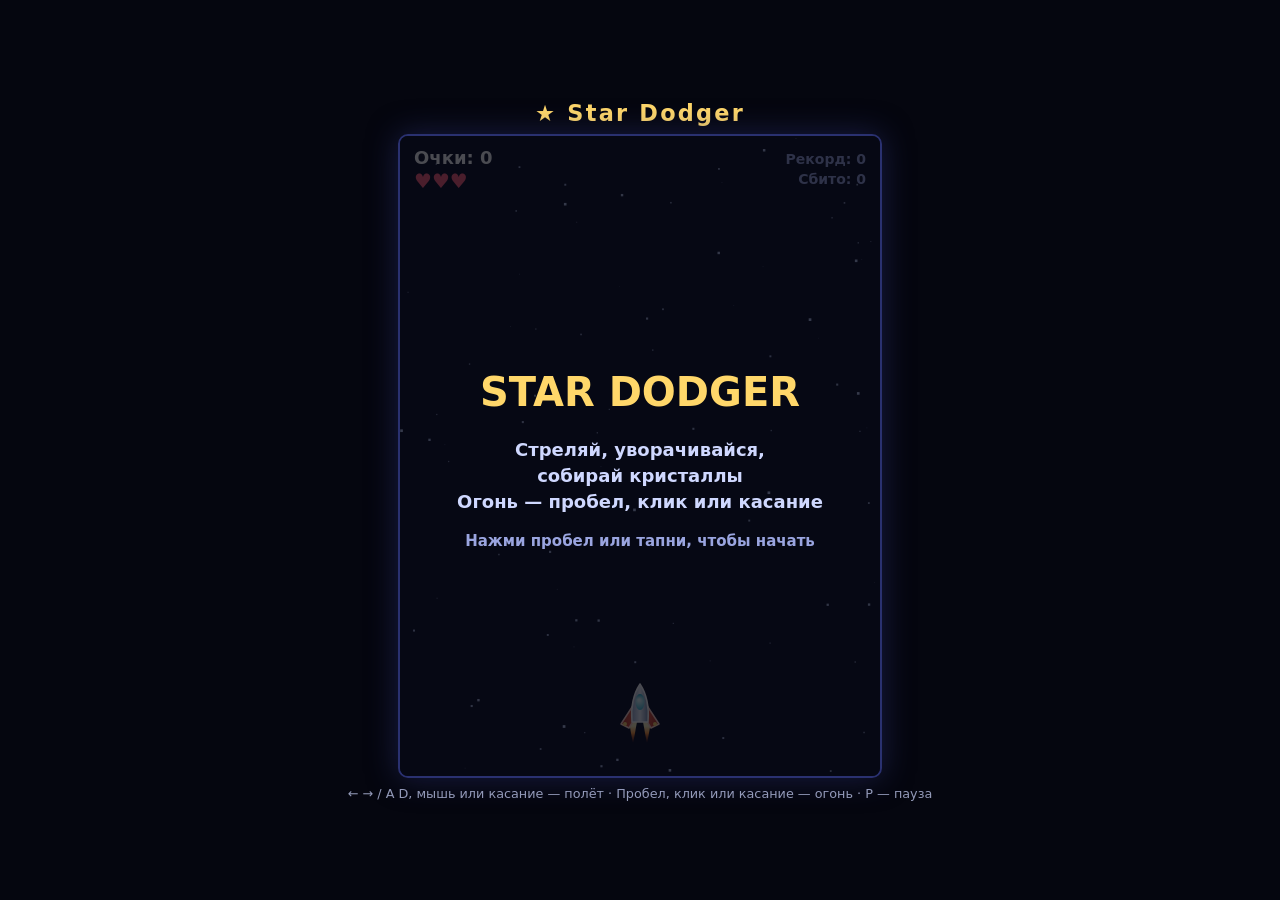
==== index.html @ bbca3571 "Add shooting: lasers, asteroid HP, lava splitting, hit effects - Hold Space, mouse button or touch t" ====
<!doctype html>
<html lang="ru">
<head>
<meta charset="utf-8">
<meta name="viewport" content="width=device-width, initial-scale=1">
<title>Star Dodger</title>
<link rel="stylesheet" href="style.css">
</head>
<body>
<main>
  <h1>★ Star Dodger</h1>
  <canvas id="game" width="480" height="640"></canvas>
  <p class="hint">← → / A D, мышь или касание — полёт · Пробел, клик или касание — огонь · P — пауза</p>
</main>
<script src="game.js"></script>
</body>
</html>
---- style.css ----
html, body { margin: 0; height: 100%; background: #05060f; color: #cfd8ff; font-family: system-ui, sans-serif; }
main { min-height: 100%; display: flex; flex-direction: column; align-items: center; justify-content: center; gap: 8px; }
h1 { margin: 0; font-size: 1.4rem; letter-spacing: .1em; color: #ffd76a; }
canvas { max-width: 96vw; max-height: 82vh; aspect-ratio: 3 / 4; background: #0a0d24; border: 2px solid #2a3170; border-radius: 10px; box-shadow: 0 0 30px #2a317088; touch-action: none; cursor: none; }
.hint { margin: 0; font-size: .8rem; opacity: .7; }
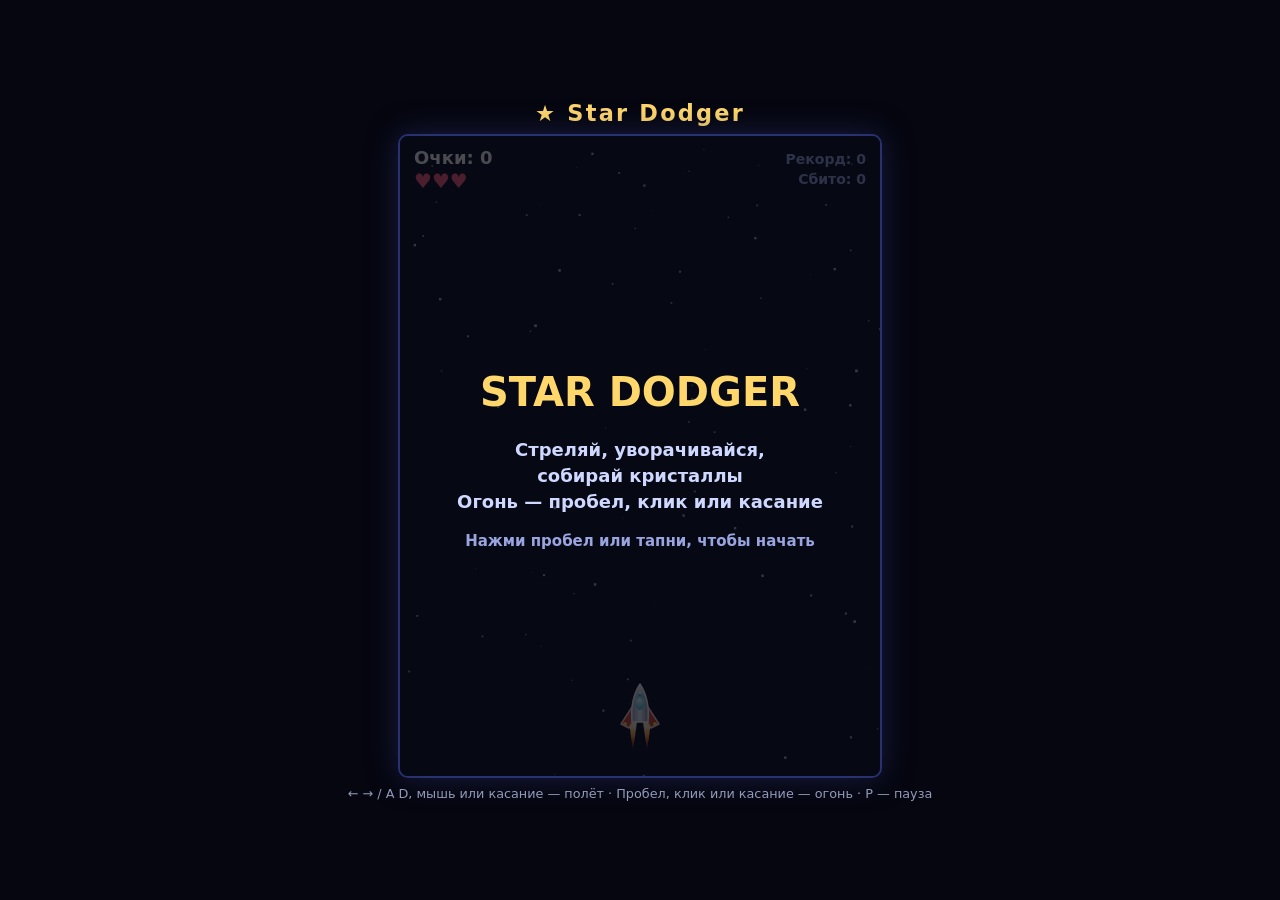
==== commit 3dfedde8: "Add global leaderboard for all players (Cloudflare KV) - Worker: /session issues signed per-game ses" ====
--- a/index.html
+++ b/index.html
@@ -10,6 +10,10 @@
 <main>
   <h1>★ Star Dodger</h1>
   <canvas id="game" width="480" height="640"></canvas>
+  <form id="nameForm" hidden>
+    <input id="nameInput" maxlength="20" placeholder="Ваше имя" autocomplete="nickname">
+    <button>В рейтинг</button>
+  </form>
   <p class="hint">← → / A D, мышь или касание — полёт · Пробел, клик или касание — огонь · P — пауза</p>
 </main>
 <script src="game.js"></script>
--- a/style.css
+++ b/style.css
@@ -3,3 +3,7 @@
 h1 { margin: 0; font-size: 1.4rem; letter-spacing: .1em; color: #ffd76a; }
 canvas { max-width: 96vw; max-height: 82vh; aspect-ratio: 3 / 4; background: #0a0d24; border: 2px solid #2a3170; border-radius: 10px; box-shadow: 0 0 30px #2a317088; touch-action: none; cursor: none; }
 .hint { margin: 0; font-size: .8rem; opacity: .7; }
+#nameForm { display: flex; gap: 8px; }
+#nameForm[hidden] { display: none; }
+#nameForm input, #nameForm button { font: inherit; font-size: 1rem; padding: 8px 12px; border-radius: 8px; border: 2px solid #2a3170; background: #0a0d24; color: #cfd8ff; }
+#nameForm button { background: #ffd76a; color: #05060f; border-color: #ffd76a; font-weight: bold; cursor: pointer; }
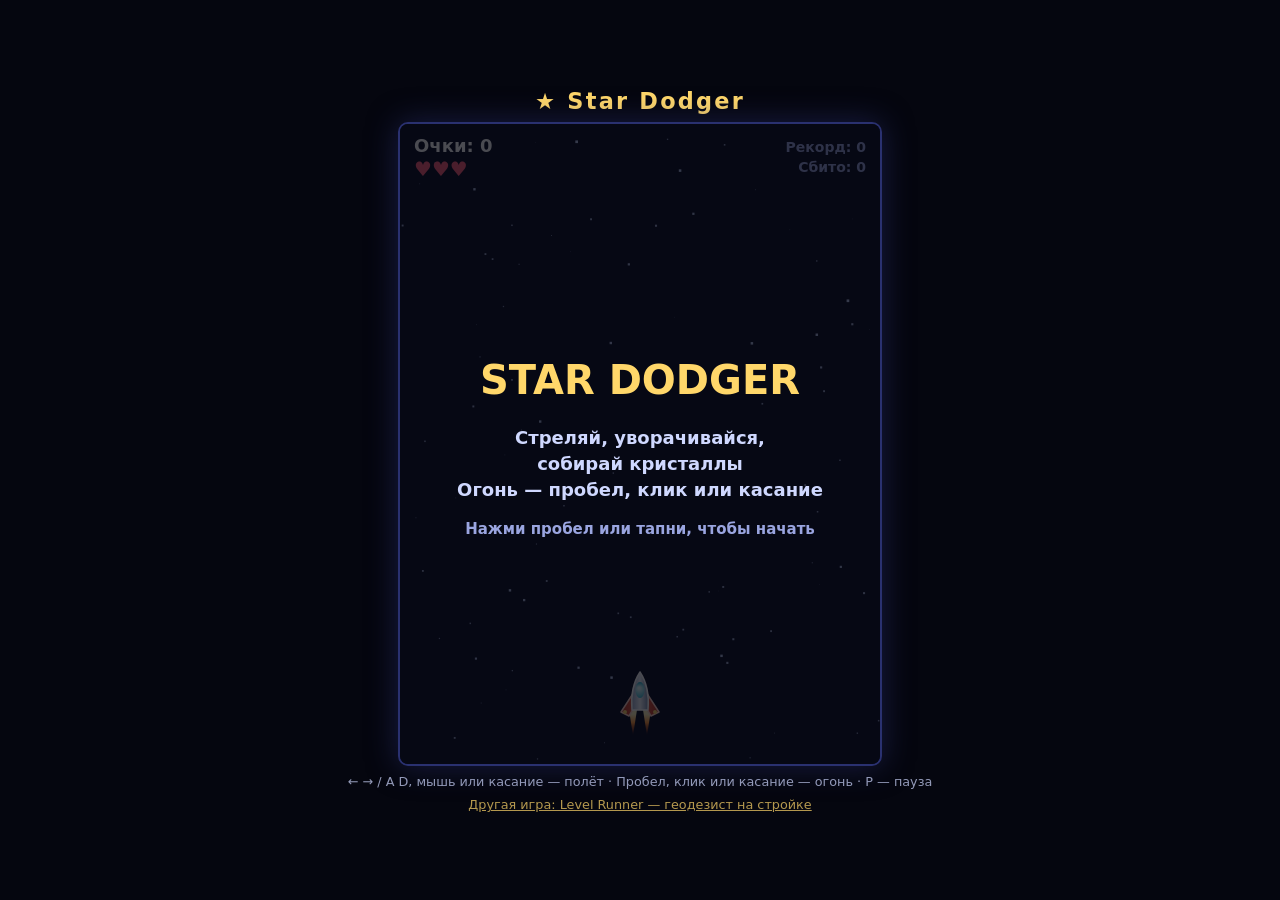
==== commit 6c6746cf: "Add Level Runner: surveyor platformer with procedural construction-site level - surveyor/: canvas pl" ====
--- a/index.html
+++ b/index.html
@@ -15,6 +15,7 @@
     <button>В рейтинг</button>
   </form>
   <p class="hint">← → / A D, мышь или касание — полёт · Пробел, клик или касание — огонь · P — пауза</p>
+  <p class="hint"><a href="surveyor/">Другая игра: Level Runner — геодезист на стройке</a></p>
 </main>
 <script src="game.js"></script>
 </body>
--- a/style.css
+++ b/style.css
@@ -7,3 +7,4 @@
 #nameForm[hidden] { display: none; }
 #nameForm input, #nameForm button { font: inherit; font-size: 1rem; padding: 8px 12px; border-radius: 8px; border: 2px solid #2a3170; background: #0a0d24; color: #cfd8ff; }
 #nameForm button { background: #ffd76a; color: #05060f; border-color: #ffd76a; font-weight: bold; cursor: pointer; }
+.hint a { color: #ffd76a; }
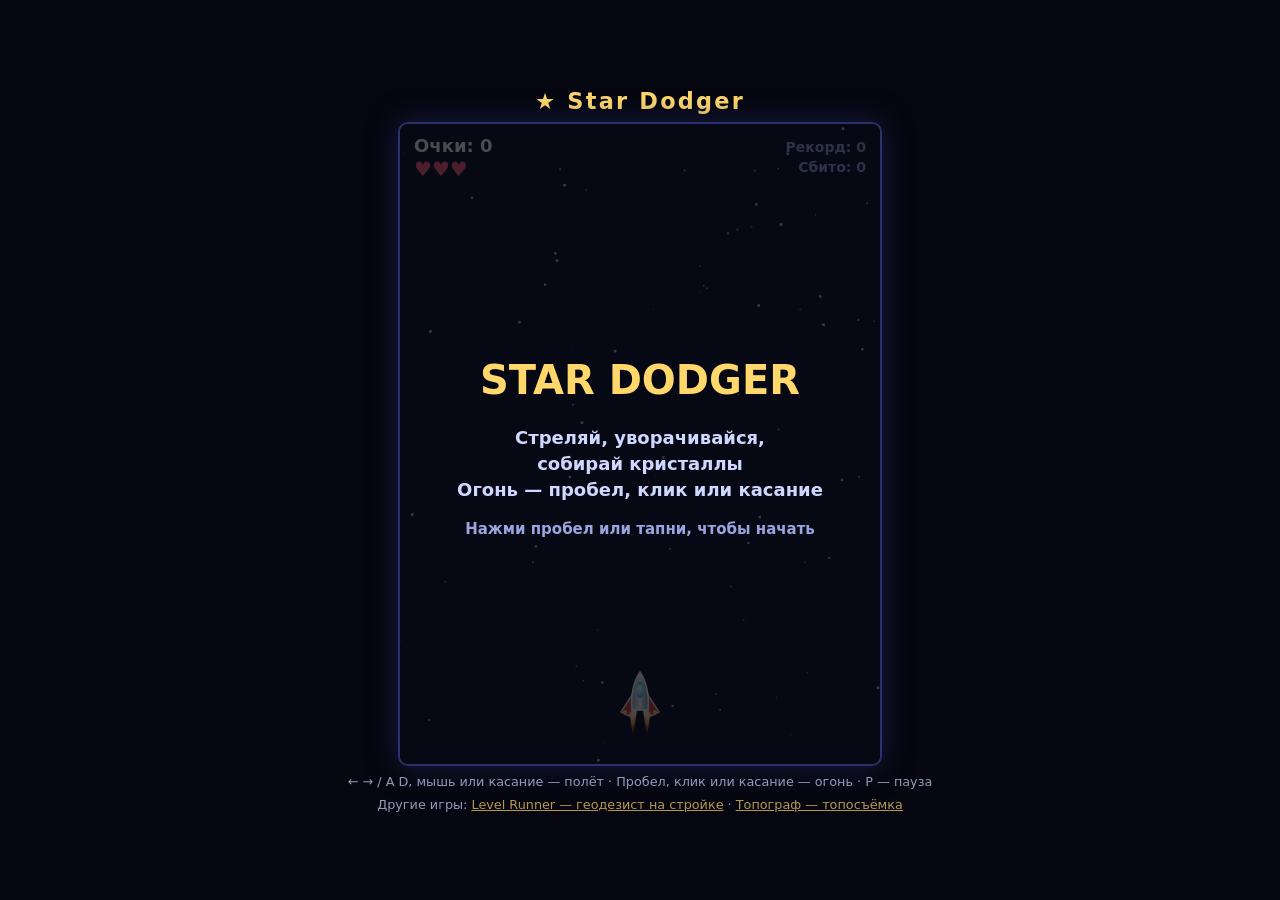
==== commit 93d5a528: "Топограф: все пять видов работ, ссылки между играми, игра в боте Пикет, Невязка, Реечник, Трассоиска" ====
--- a/index.html
+++ b/index.html
@@ -15,7 +15,7 @@
     <button>В рейтинг</button>
   </form>
   <p class="hint">← → / A D, мышь или касание — полёт · Пробел, клик или касание — огонь · P — пауза</p>
-  <p class="hint"><a href="surveyor/">Другая игра: Level Runner — геодезист на стройке</a></p>
+  <p class="hint">Другие игры: <a href="surveyor/">Level Runner — геодезист на стройке</a> · <a href="topograf/">Топограф — топосъёмка</a></p>
 </main>
 <script src="game.js"></script>
 </body>
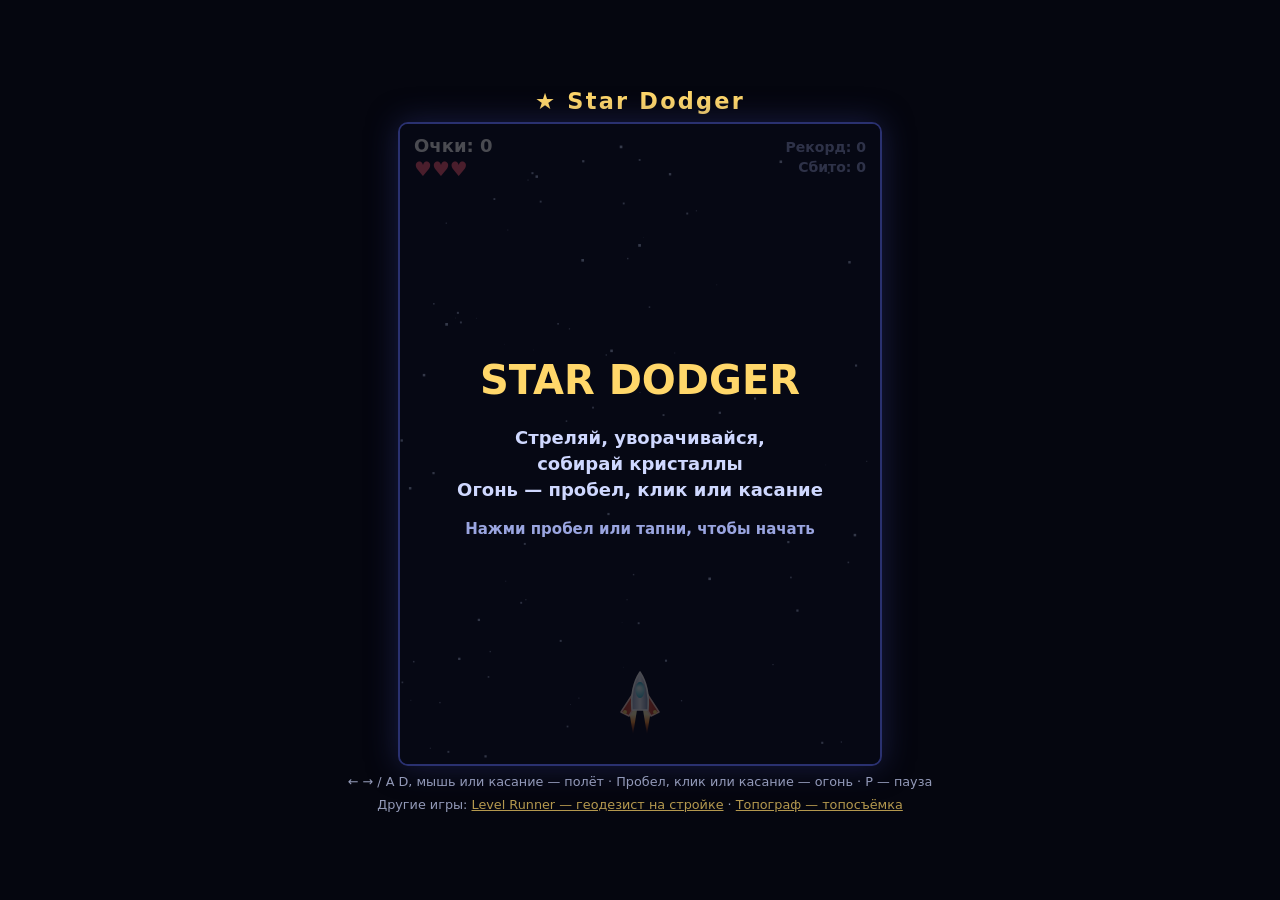
==== commit 8e784b44: "Полноэкранный режим для всех трёх игр (Telegram Mini App) webapp.js — общий для игр: на весь экран (" ====
--- a/index.html
+++ b/index.html
@@ -17,6 +17,8 @@
   <p class="hint">← → / A D, мышь или касание — полёт · Пробел, клик или касание — огонь · P — пауза</p>
   <p class="hint">Другие игры: <a href="surveyor/">Level Runner — геодезист на стройке</a> · <a href="topograf/">Топограф — топосъёмка</a></p>
 </main>
+<script src="https://telegram.org/js/telegram-web-app.js"></script>
+<script src="webapp.js"></script>
 <script src="game.js"></script>
 </body>
 </html>
--- a/style.css
+++ b/style.css
@@ -8,3 +8,6 @@
 #nameForm input, #nameForm button { font: inherit; font-size: 1rem; padding: 8px 12px; border-radius: 8px; border: 2px solid #2a3170; background: #0a0d24; color: #cfd8ff; }
 #nameForm button { background: #ffd76a; color: #05060f; border-color: #ffd76a; font-weight: bold; cursor: pointer; }
 .hint a { color: #ffd76a; }
+
+/* Telegram Mini App на весь экран: ниже кнопок «Закрыть» и «⋯» Telegram */
+html.tgapp main { padding: calc(var(--tg-safe-area-inset-top, 0px) + var(--tg-content-safe-area-inset-top, 0px)) 0 var(--tg-safe-area-inset-bottom, 0px); box-sizing: border-box; }
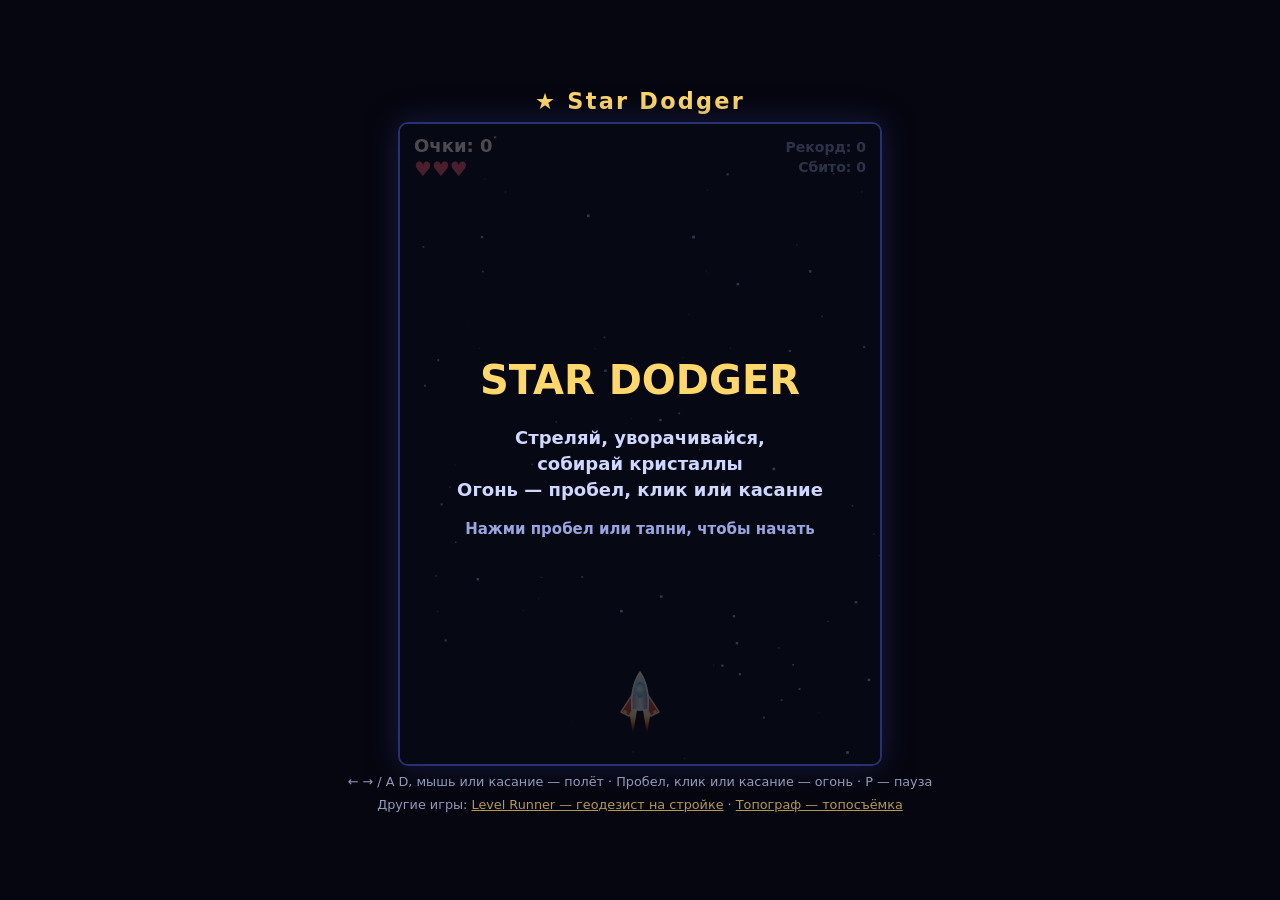
==== commit 0d8d6d0f: "Версии у файлов игр (?v=) и сцена Mini App закреплена из кода Pages кэширует файлы до 10 минут: новы" ====
--- a/index.html
+++ b/index.html
@@ -4,7 +4,7 @@
 <meta charset="utf-8">
 <meta name="viewport" content="width=device-width, initial-scale=1">
 <title>Star Dodger</title>
-<link rel="stylesheet" href="style.css">
+<link rel="stylesheet" href="style.css?v=20261001b">
 </head>
 <body>
 <main>
@@ -18,7 +18,7 @@
   <p class="hint">Другие игры: <a href="surveyor/">Level Runner — геодезист на стройке</a> · <a href="topograf/">Топограф — топосъёмка</a></p>
 </main>
 <script src="https://telegram.org/js/telegram-web-app.js"></script>
-<script src="webapp.js"></script>
-<script src="game.js"></script>
+<script src="webapp.js?v=20261001b"></script>
+<script src="game.js?v=20261001b"></script>
 </body>
 </html>
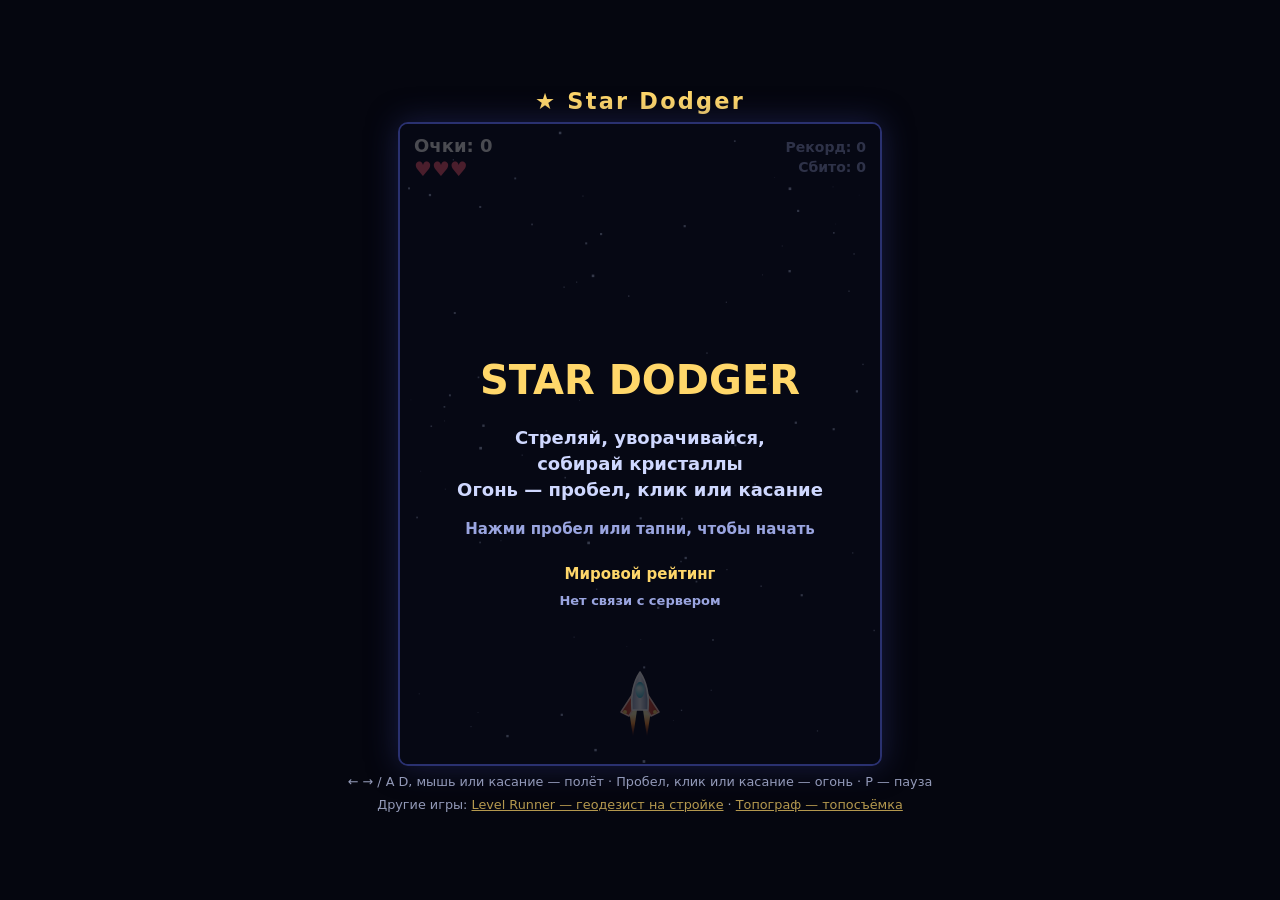
==== commit c20115c6: "Рейтинг на экране запуска во всех трёх играх Star Dodger — топ-6 под заставкой; Level Runner и Топог" ====
--- a/index.html
+++ b/index.html
@@ -4,7 +4,7 @@
 <meta charset="utf-8">
 <meta name="viewport" content="width=device-width, initial-scale=1">
 <title>Star Dodger</title>
-<link rel="stylesheet" href="style.css?v=20261001b">
+<link rel="stylesheet" href="style.css?v=20261002a">
 </head>
 <body>
 <main>
@@ -18,7 +18,7 @@
   <p class="hint">Другие игры: <a href="surveyor/">Level Runner — геодезист на стройке</a> · <a href="topograf/">Топограф — топосъёмка</a></p>
 </main>
 <script src="https://telegram.org/js/telegram-web-app.js"></script>
-<script src="webapp.js?v=20261001b"></script>
-<script src="game.js?v=20261001b"></script>
+<script src="webapp.js?v=20261002a"></script>
+<script src="game.js?v=20261002a"></script>
 </body>
 </html>
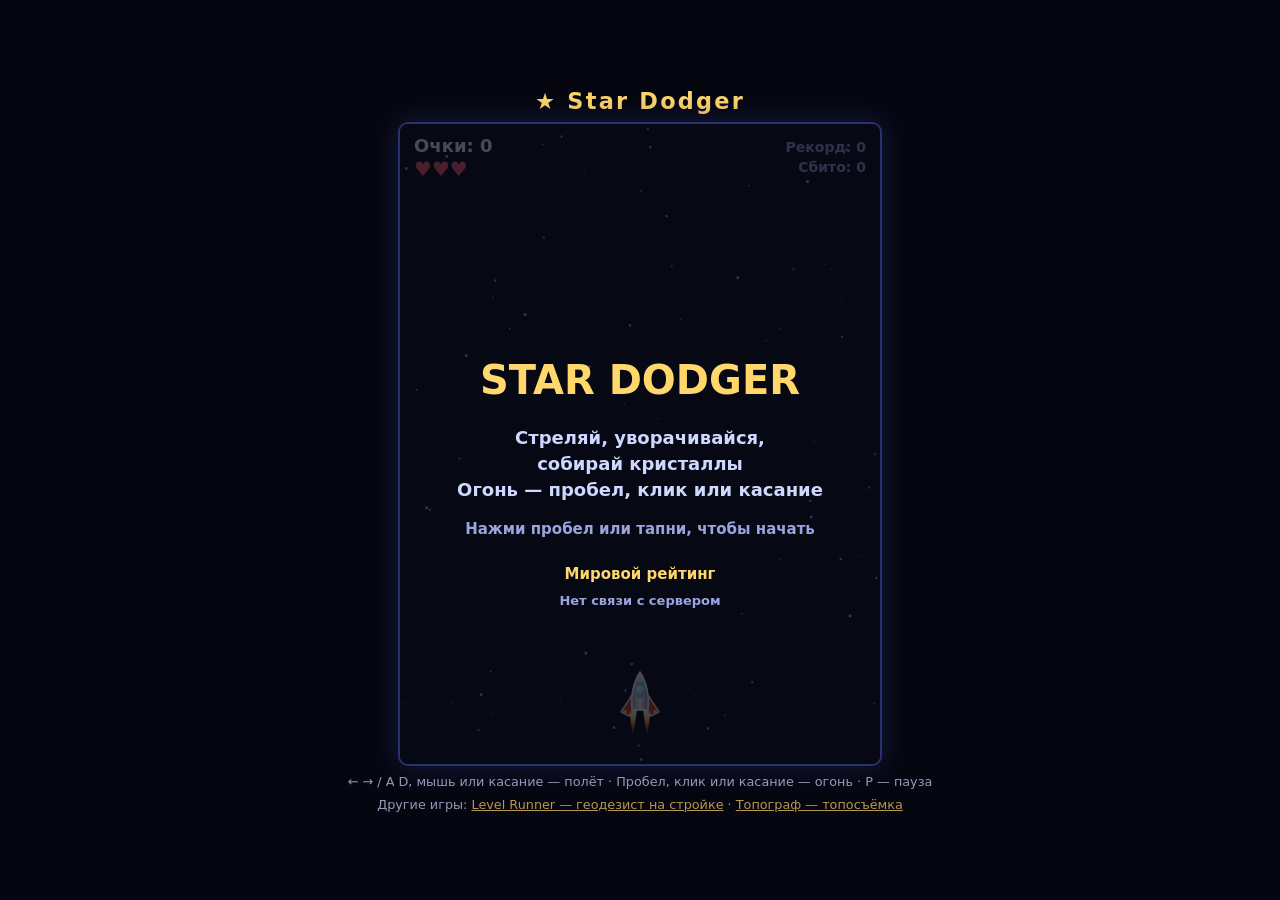
==== commit 0dd16bd3: "Браузерные версии: кнопка «На весь экран» (Fullscreen API) и клавиша F fullscreen.js подключается в " ====
--- a/index.html
+++ b/index.html
@@ -4,7 +4,7 @@
 <meta charset="utf-8">
 <meta name="viewport" content="width=device-width, initial-scale=1">
 <title>Star Dodger</title>
-<link rel="stylesheet" href="style.css?v=20261002a">
+<link rel="stylesheet" href="style.css?v=20261002b">
 </head>
 <body>
 <main>
@@ -18,7 +18,7 @@
   <p class="hint">Другие игры: <a href="surveyor/">Level Runner — геодезист на стройке</a> · <a href="topograf/">Топограф — топосъёмка</a></p>
 </main>
 <script src="https://telegram.org/js/telegram-web-app.js"></script>
-<script src="webapp.js?v=20261002a"></script>
-<script src="game.js?v=20261002a"></script>
+<script src="webapp.js?v=20261002b"></script>
+<script src="game.js?v=20261002b"></script>
 </body>
 </html>
--- a/style.css
+++ b/style.css
@@ -11,3 +11,6 @@
 
 /* Telegram Mini App на весь экран: ниже кнопок «Закрыть» и «⋯» Telegram */
 html.tgapp main { padding: calc(var(--tg-safe-area-inset-top, 0px) + var(--tg-content-safe-area-inset-top, 0px)) 0 var(--tg-safe-area-inset-bottom, 0px); box-sizing: border-box; }
+/* на весь экран (fullscreen.js): только холст, как можно крупнее */
+html.fs h1, html.fs .hint { display: none; }
+html.fs canvas { max-height: 98vh; max-width: 98vw; }
